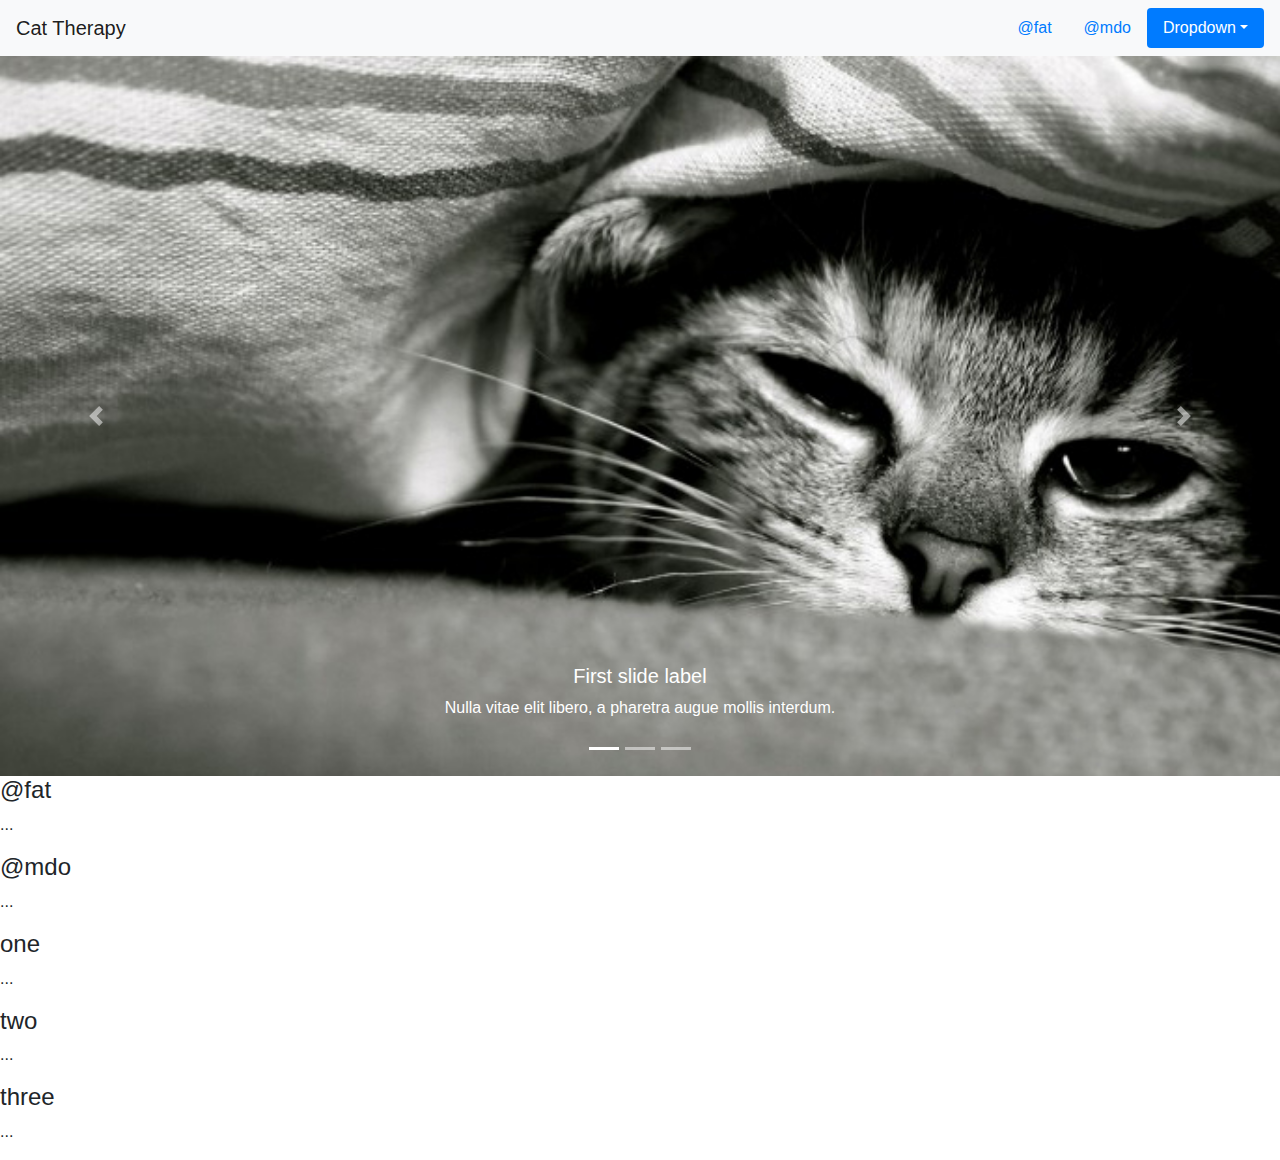
==== index.html @ 4abacbb3 "Initial Commit" ====
<!DOCTYPE html>
<html lang="en">
<head>
	<title></title>
	<link rel="stylesheet" href="https://stackpath.bootstrapcdn.com/bootstrap/4.3.1/css/bootstrap.min.css" integrity="sha384-ggOyR0iXCbMQv3Xipma34MD+dH/1fQ784/j6cY/iJTQUOhcWr7x9JvoRxT2MZw1T" crossorigin="anonymous">
	<link rel="stylesheet" type="text/css" href="carousel.css">
	<link rel="stylesheet" type="text/css" href="navbar.css">
</head>
<body>

	<nav id="navbar-example2" class="navbar navbar-light bg-light">
	  	<a class="navbar-brand" href="#">Cat Therapy</a>
	  	<ul class="nav nav-pills">
		    <li class="nav-item">
		    	<a class="nav-link" href="#fat">@fat</a>
		    </li>
		    <li class="nav-item">
		      <a class="nav-link" href="#mdo">@mdo</a>
		    </li>
		    <li class="nav-item dropdown">
		    	<a class="nav-link dropdown-toggle" data-toggle="dropdown" href="#" role="button" aria-haspopup="true" aria-expanded="false">Dropdown</a>
		      	<div class="dropdown-menu">
		        <a class="dropdown-item" href="#one">one</a>
		        <a class="dropdown-item" href="#two">two</a>
		        <div role="separator" class="dropdown-divider"></div>
		        <a class="dropdown-item" href="#three">three</a>
		      </div>
		    </li>
	 	</ul>
	</nav>

	<div data-spy="scroll" data-target="#navbar-example2" data-offset="0" class="content">
	  	
  		<div class="bd-example">

				<div id="carouselExampleCaptions" class="carousel slide" data-ride="carousel">

				<ol class="carousel-indicators">
 					<li data-target="#carouselExampleCaptions" data-slide-to="0" class="active"></li>
  					<li data-target="#carouselExampleCaptions" data-slide-to="1"></li>
  					<li data-target="#carouselExampleCaptions" data-slide-to="2"></li>
				</ol>

				<div class="carousel-inner">

  					<div class="carousel-item active">
    					<img src="images/first_cat.jpg" class="d-block w-100" alt="...">
							<div class="carousel-caption d-none d-md-block">
  							<h5>First slide label</h5>
  							<p>Nulla vitae elit libero, a pharetra augue mollis interdum.</p>
						</div>
  					</div>

  					<div class="carousel-item">
    					<img src="images/second_cat.jpeg" class="d-block w-100" alt="...">
						<div class="carousel-caption d-none d-md-block">
				          	<h5>Second slide label</h5>
				          	<p>Lorem ipsum dolor sit amet, consectetur adipiscing elit.</p>
						    </div>
 					</div>

  					<div class="carousel-item">
   						<img src="images/third_cat.jpg" class="d-block w-100" alt="...">
   						<div class="carousel-caption d-none d-md-block">
      						<h5>Third slide label</h5>
      						<p>Praesent commodo cursus magna, vel scelerisque nisl consectetur.</p>
   						</div>
 					</div>

				</div>

				<a class="carousel-control-prev" href="#carouselExampleCaptions" role="button" data-slide="prev">
     				<span class="carousel-control-prev-icon" aria-hidden="true"></span>
      				<span class="sr-only">Previous</span>
				</a>
				<a class="carousel-control-next" href="#carouselExampleCaptions" role="button" data-slide="next">
			      	<span class="carousel-control-next-icon" aria-hidden="true"></span>
			      	<span class="sr-only">Next</span>
				</a>
				</div>
		</div>
	  	

	  	<h4 id="fat">@fat</h4>
	  	<p>...</p>
	  	<h4 id="mdo">@mdo</h4>
	  	<p>...</p>
	  	<h4 id="one">one</h4>
	  	<p>...</p>
	  	<h4 id="two">two</h4>
	  	<p>...</p>
	  	<h4 id="three">three</h4>
	 	<p>...</p>
	</div>

	<script src="https://code.jquery.com/jquery-3.3.1.slim.min.js" integrity="sha384-q8i/X+965DzO0rT7abK41JStQIAqVgRVzpbzo5smXKp4YfRvH+8abtTE1Pi6jizo" crossorigin="anonymous"></script>
	<script src="https://cdnjs.cloudflare.com/ajax/libs/popper.js/1.14.7/umd/popper.min.js" integrity="sha384-UO2eT0CpHqdSJQ6hJty5KVphtPhzWj9WO1clHTMGa3JDZwrnQq4sF86dIHNDz0W1" crossorigin="anonymous"></script>
	<script src="https://stackpath.bootstrapcdn.com/bootstrap/4.3.1/js/bootstrap.min.js" integrity="sha384-JjSmVgyd0p3pXB1rRibZUAYoIIy6OrQ6VrjIEaFf/nJGzIxFDsf4x0xIM+B07jRM" crossorigin="anonymous"></script>

</body>
</html>
---- carousel.css ----
.content{
	
}

.carousel{ 

	width: 100%;
	height: 75%;

	overflow: hidden; 
}
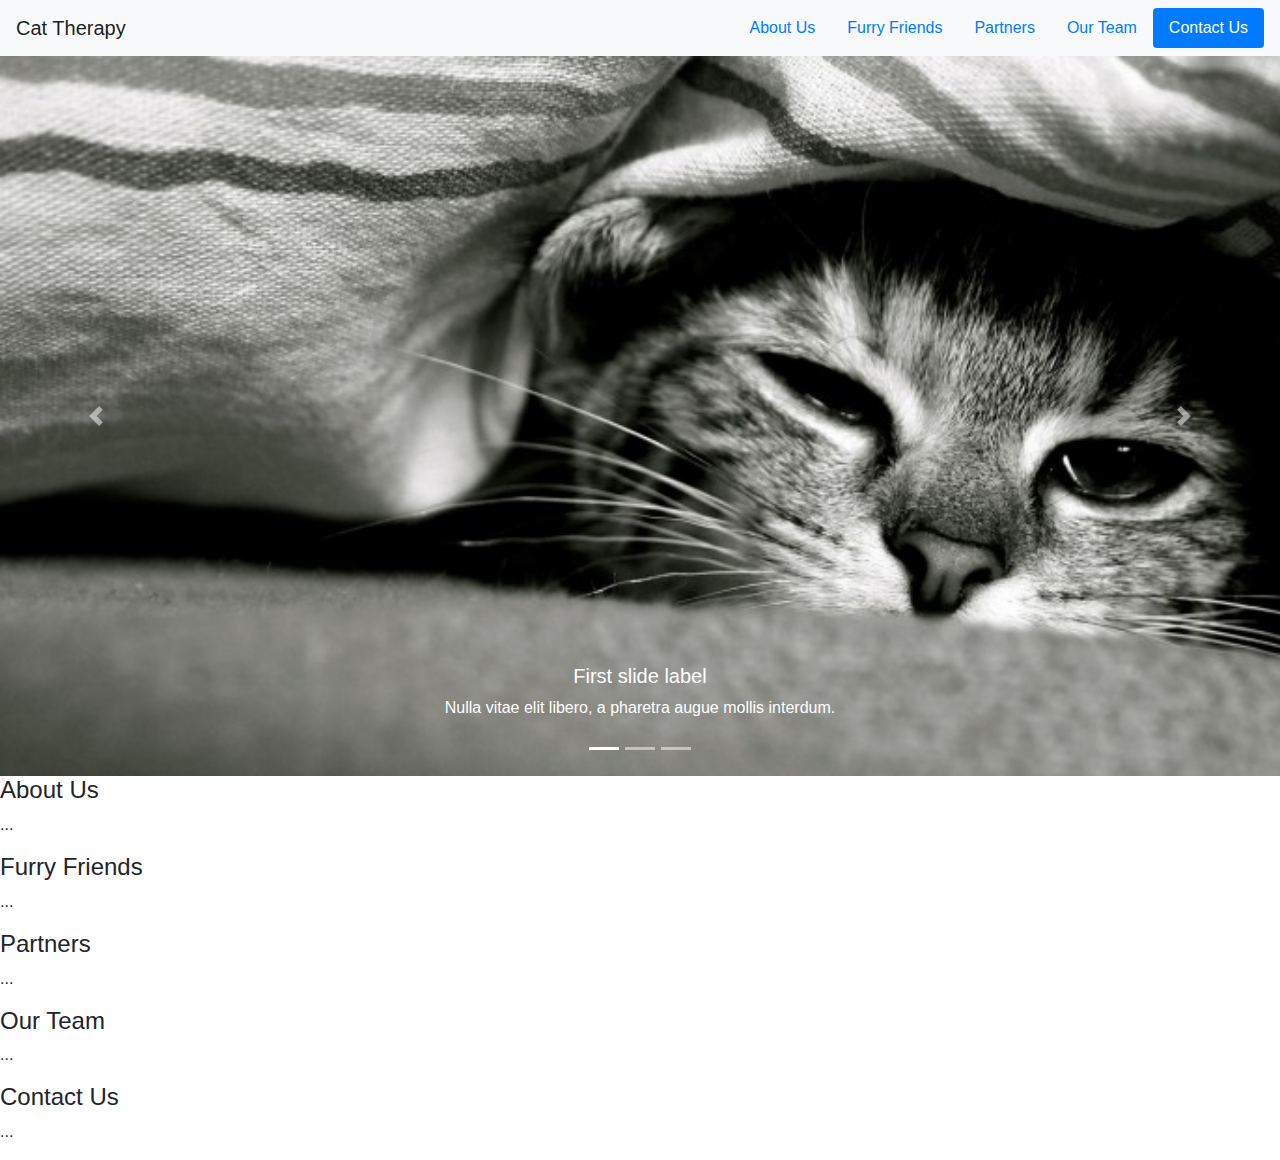
==== commit a204d2df: "Changed titles of nav bar options" ====
--- a/index.html
+++ b/index.html
@@ -12,19 +12,19 @@
 	  	<a class="navbar-brand" href="#">Cat Therapy</a>
 	  	<ul class="nav nav-pills">
 		    <li class="nav-item">
-		    	<a class="nav-link" href="#fat">@fat</a>
+		    	<a class="nav-link" href="#about-us">About Us</a>
 		    </li>
 		    <li class="nav-item">
-		      <a class="nav-link" href="#mdo">@mdo</a>
+		      <a class="nav-link" href="#furry-friends">Furry Friends</a>
 		    </li>
-		    <li class="nav-item dropdown">
-		    	<a class="nav-link dropdown-toggle" data-toggle="dropdown" href="#" role="button" aria-haspopup="true" aria-expanded="false">Dropdown</a>
-		      	<div class="dropdown-menu">
-		        <a class="dropdown-item" href="#one">one</a>
-		        <a class="dropdown-item" href="#two">two</a>
-		        <div role="separator" class="dropdown-divider"></div>
-		        <a class="dropdown-item" href="#three">three</a>
-		      </div>
+		    <li class="nav-item">
+		      <a class="nav-link" href="#partners">Partners</a>
+		    </li>
+		    <li class="nav-item">
+		      <a class="nav-link" href="#our-team">Our Team</a>
+		    </li>
+		    <li class="nav-item">
+		      <a class="nav-link" href="#contact-us">Contact Us</a>
 		    </li>
 	 	</ul>
 	</nav>
@@ -81,16 +81,17 @@
 		</div>
 	  	
 
-	  	<h4 id="fat">@fat</h4>
+	  	<h4 id="about-us">About Us</h4>
 	  	<p>...</p>
-	  	<h4 id="mdo">@mdo</h4>
+	  	<h4 id="furry-friends">Furry Friends</h4>
 	  	<p>...</p>
-	  	<h4 id="one">one</h4>
+	  	<h4 id="partners">Partners</h4>
 	  	<p>...</p>
-	  	<h4 id="two">two</h4>
+	  	<h4 id="our-team">Our Team</h4>
 	  	<p>...</p>
-	  	<h4 id="three">three</h4>
-	 	<p>...</p>
+	  	<h4 id="contact-us">Contact Us</h4>
+	  	<p>...</p>
+	  
 	</div>
 
 	<script src="https://code.jquery.com/jquery-3.3.1.slim.min.js" integrity="sha384-q8i/X+965DzO0rT7abK41JStQIAqVgRVzpbzo5smXKp4YfRvH+8abtTE1Pi6jizo" crossorigin="anonymous"></script>
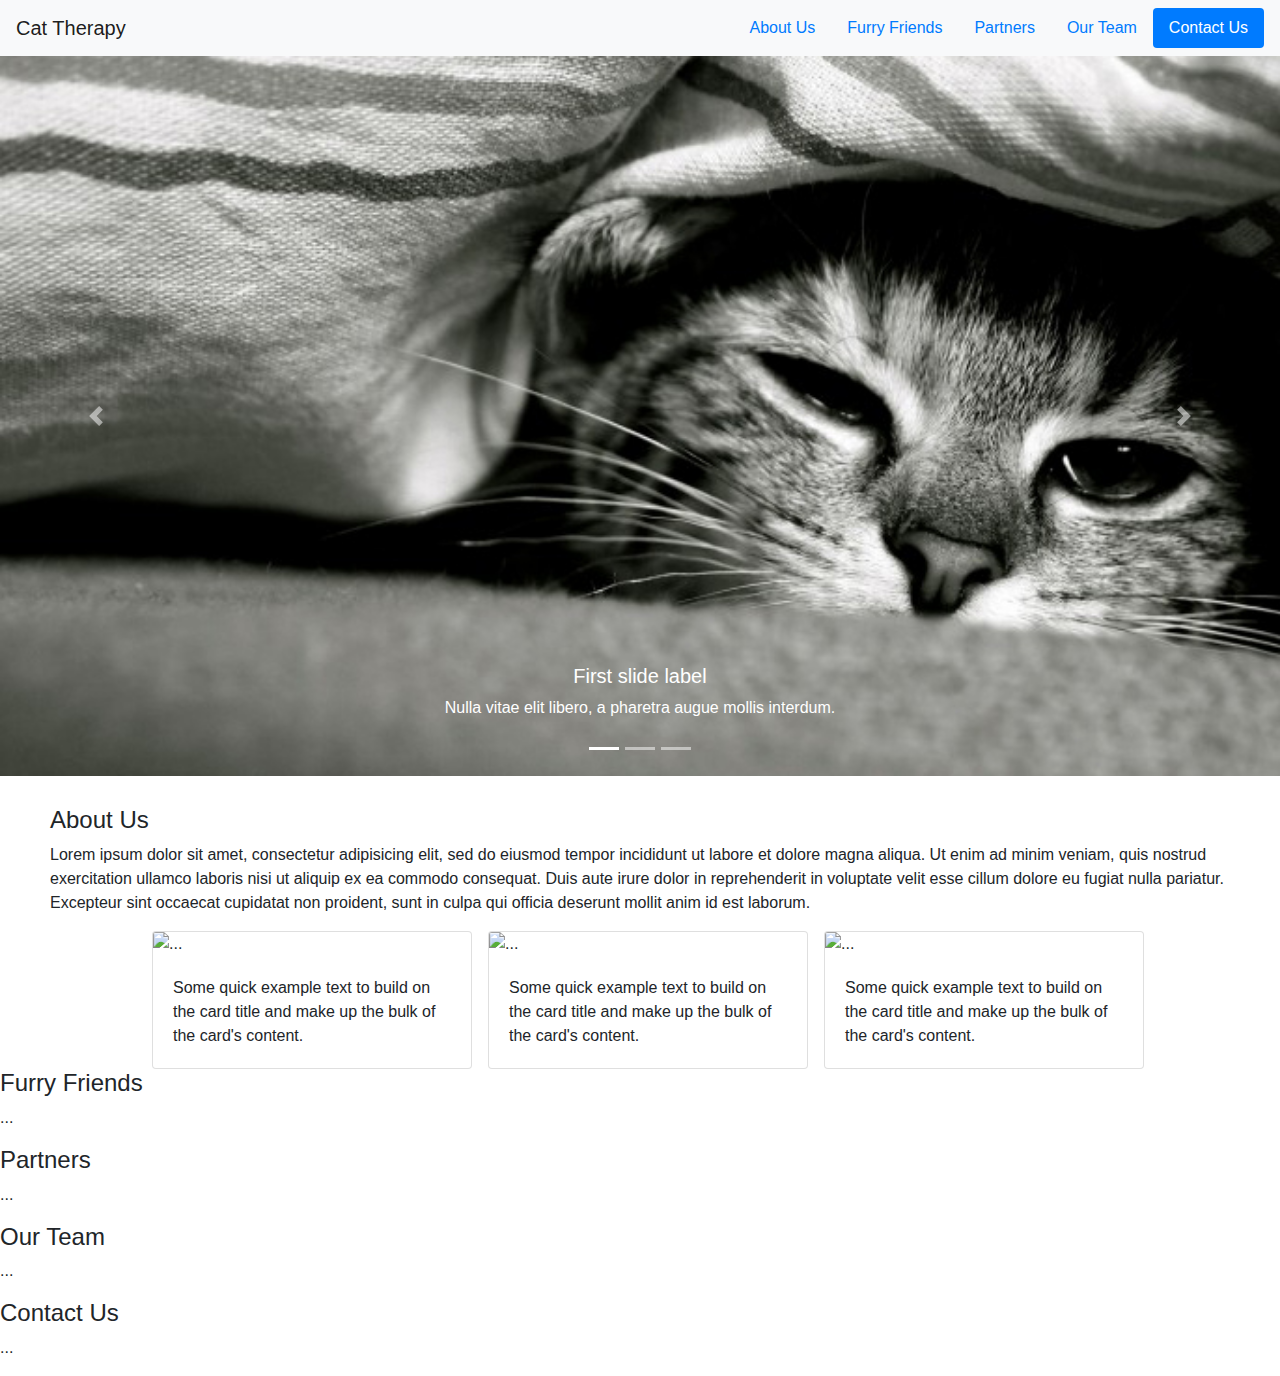
==== commit 2f0af6de: "format about us section" ====
--- a/index.html
+++ b/index.html
@@ -5,9 +5,10 @@
 	<link rel="stylesheet" href="https://stackpath.bootstrapcdn.com/bootstrap/4.3.1/css/bootstrap.min.css" integrity="sha384-ggOyR0iXCbMQv3Xipma34MD+dH/1fQ784/j6cY/iJTQUOhcWr7x9JvoRxT2MZw1T" crossorigin="anonymous">
 	<link rel="stylesheet" type="text/css" href="carousel.css">
 	<link rel="stylesheet" type="text/css" href="navbar.css">
+	<link rel="stylesheet" type="text/css" href="about_us.css">
 </head>
 <body>
-
+	<!-- Navbar Start -->
 	<nav id="navbar-example2" class="navbar navbar-light bg-light">
 	  	<a class="navbar-brand" href="#">Cat Therapy</a>
 	  	<ul class="nav nav-pills">
@@ -28,6 +29,7 @@
 		    </li>
 	 	</ul>
 	</nav>
+	<!-- Navbar end -->
 
 	<div data-spy="scroll" data-target="#navbar-example2" data-offset="0" class="content">
 	  	
@@ -80,9 +82,36 @@
 				</div>
 		</div>
 	  	
+		<!-- About us start -->
+	  	<h4 id="about-us">About Us</h4>
+	  	<p class="about-us-paragraph">Lorem ipsum dolor sit amet, consectetur adipisicing elit, sed do eiusmod
+	  	tempor incididunt ut labore et dolore magna aliqua. Ut enim ad minim veniam,
+	  	quis nostrud exercitation ullamco laboris nisi ut aliquip ex ea commodo
+	  	consequat. Duis aute irure dolor in reprehenderit in voluptate velit esse
+	  	cillum dolore eu fugiat nulla pariatur. Excepteur sint occaecat cupidatat non
+	  	proident, sunt in culpa qui officia deserunt mollit anim id est laborum.</p>
+	  	<div class="d-flex justify-content-center">
+		  	<div class="card w-25 ml-3" >
+			  	<img src="..." class="card-img-top" alt="...">
+			  	<div class="card-body">
+			    	<p class="card-text">Some quick example text to build on the card title and make up the bulk of the card's content.</p>
+			 	 </div>
+			</div>
+			<div class="card w-25 ml-3">
+			  	<img src="..." class="card-img-top" alt="...">
+			  	<div class="card-body">
+			    	<p class="card-text">Some quick example text to build on the card title and make up the bulk of the card's content.</p>
+			 	 </div>
+			</div>
+			<div class="card w-25 ml-3">
+			  	<img src="..." class="card-img-top" alt="...">
+			  	<div class="card-body">
+			    	<p class="card-text">Some quick example text to build on the card title and make up the bulk of the card's content.</p>
+			 	 </div>
+			</div>
+		</div>
+		<!-- About us end -->
 
-	  	<h4 id="about-us">About Us</h4>
-	  	<p>...</p>
 	  	<h4 id="furry-friends">Furry Friends</h4>
 	  	<p>...</p>
 	  	<h4 id="partners">Partners</h4>
--- a/about_us.css
+++ b/about_us.css
@@ -0,0 +1,16 @@
+
+#about-us{
+	margin-top: 30px;
+}
+
+.about-us-paragraph, #about-us{
+	margin-left: 50px;
+	margin-right: 50px;
+}
+
+/*.about-us-cards{
+	display: flex;
+	justify-content: center;
+}
+*/
+
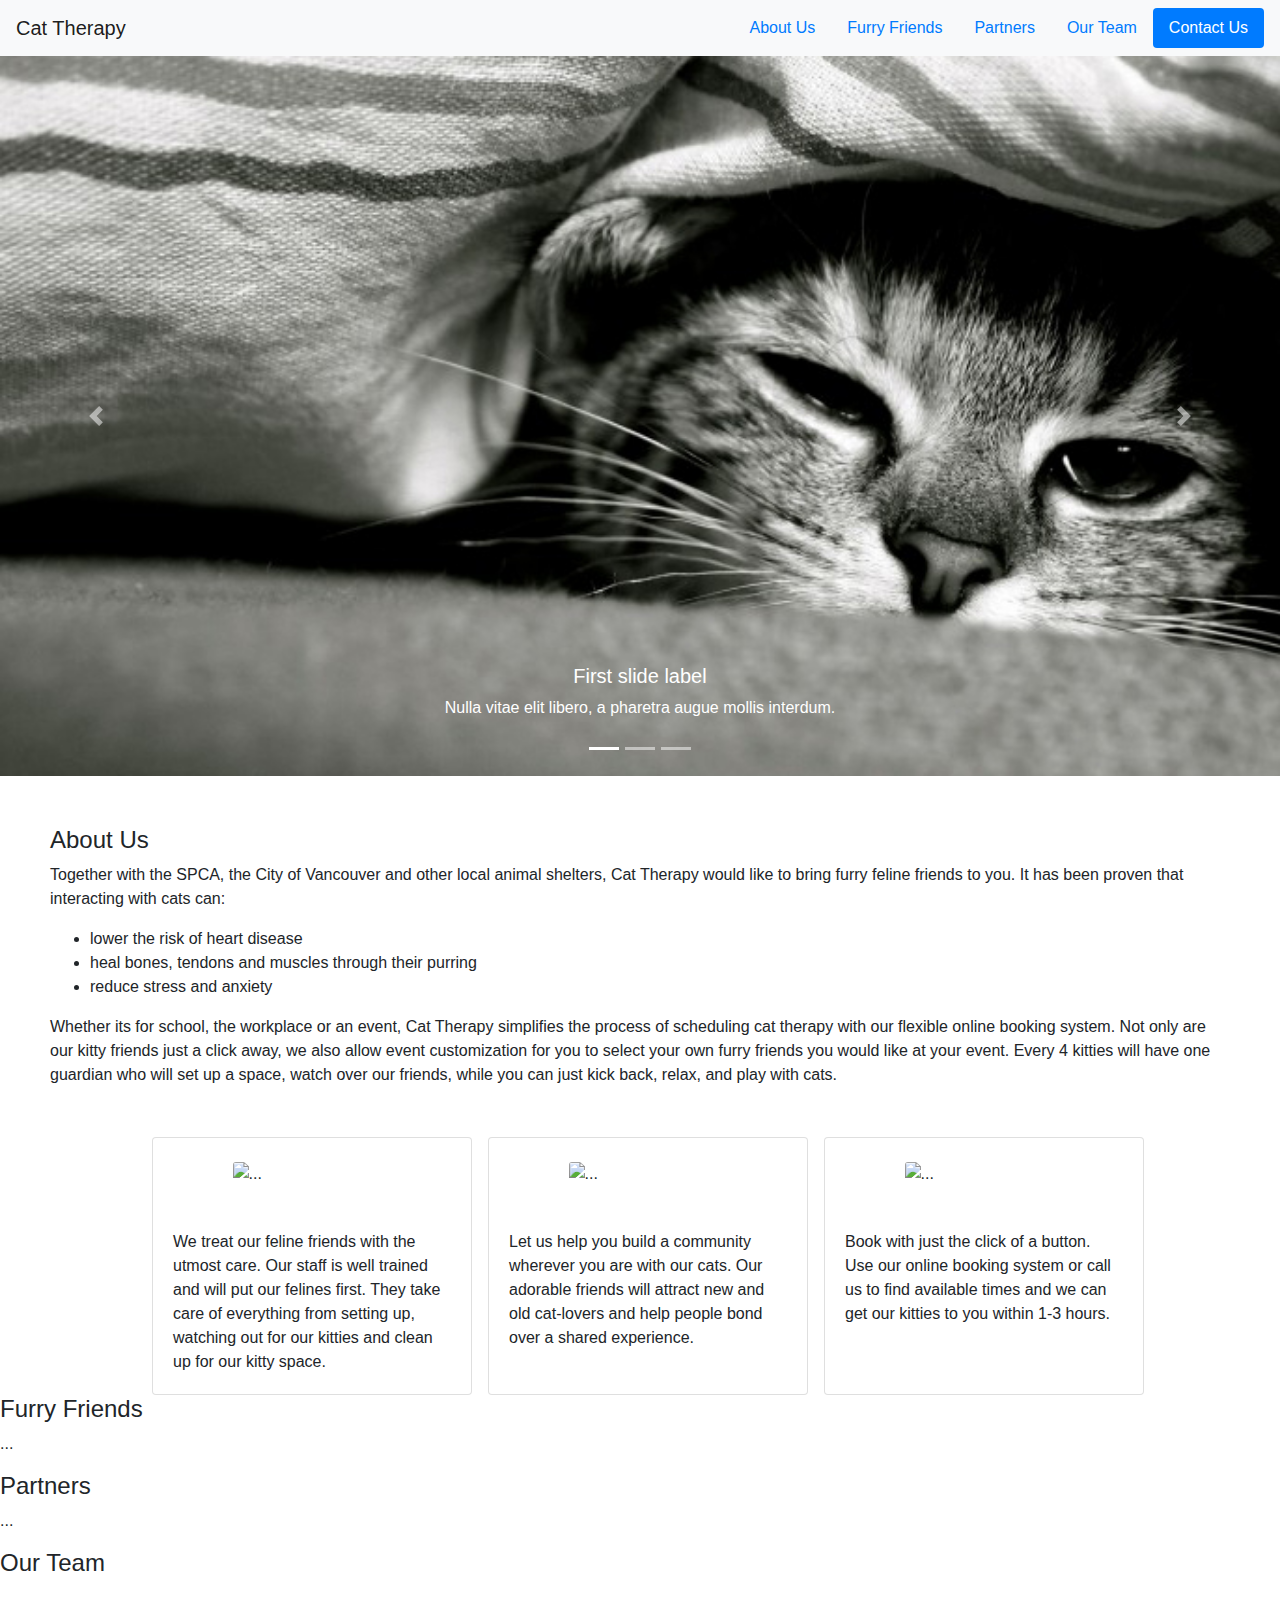
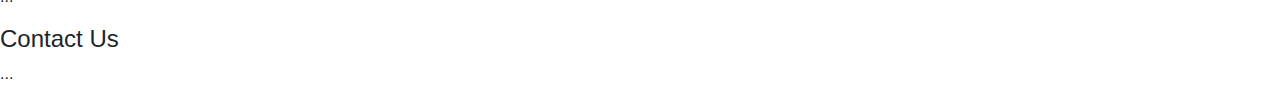
==== commit cb48366d: "Add content to the about us section" ====
--- a/index.html
+++ b/index.html
@@ -84,29 +84,31 @@
 	  	
 		<!-- About us start -->
 	  	<h4 id="about-us">About Us</h4>
-	  	<p class="about-us-paragraph">Lorem ipsum dolor sit amet, consectetur adipisicing elit, sed do eiusmod
-	  	tempor incididunt ut labore et dolore magna aliqua. Ut enim ad minim veniam,
-	  	quis nostrud exercitation ullamco laboris nisi ut aliquip ex ea commodo
-	  	consequat. Duis aute irure dolor in reprehenderit in voluptate velit esse
-	  	cillum dolore eu fugiat nulla pariatur. Excepteur sint occaecat cupidatat non
-	  	proident, sunt in culpa qui officia deserunt mollit anim id est laborum.</p>
-	  	<div class="d-flex justify-content-center">
-		  	<div class="card w-25 ml-3" >
-			  	<img src="..." class="card-img-top" alt="...">
+	  	<p class="about-us-paragraph"> Together with the SPCA, the City of Vancouver and other local animal shelters, Cat Therapy would like to bring furry feline friends to you. It has been proven that interacting with cats can:
+	  		<ul class="about-us-paragraph">
+	  			<li> lower the risk of heart disease </li>
+	  			<li> heal bones, tendons and muscles through their purring</li>
+	  			<li> reduce stress and anxiety </li>
+	  		</ul>
+	  	</p>
+	  	<p class="about-us-paragraph"> Whether its for school, the workplace or an event, Cat Therapy simplifies the process of scheduling cat therapy with our flexible online booking system. Not only are our kitty friends just a click away, we also allow event customization for you to select your own furry friends you would like at your event. Every 4 kitties will have one guardian who will set up a space, watch over our friends, while you can just kick back, relax, and play with cats.</p>
+	  	<div class="cards d-flex justify-content-center">
+		  	<div class="card w-25 ml-3 " >
+			  	<img src="images/heart-2.svg" class="card-img-top w-50 mx-auto mt-4 mb-4" alt="...">
 			  	<div class="card-body">
-			    	<p class="card-text">Some quick example text to build on the card title and make up the bulk of the card's content.</p>
+			    	<p class="card-text">We treat our feline friends with the utmost care. Our staff is well trained and will put our felines first. They take care of everything from setting up, watching out for our kitties and clean up for our kitty space.</p>
 			 	 </div>
 			</div>
 			<div class="card w-25 ml-3">
-			  	<img src="..." class="card-img-top" alt="...">
+			  	<img src="images/multiple-11.svg" class="card-img-top w-50 mx-auto mt-4 mb-4" alt="...">
 			  	<div class="card-body">
-			    	<p class="card-text">Some quick example text to build on the card title and make up the bulk of the card's content.</p>
+			    	<p class="card-text">Let us help you build a community wherever you are with our cats. Our adorable friends will attract new and old cat-lovers and help people bond over a shared experience.</p>
 			 	 </div>
 			</div>
 			<div class="card w-25 ml-3">
-			  	<img src="..." class="card-img-top" alt="...">
+			  	<img src="images/flash-21.svg" class="card-img-top w-50 mx-auto mt-4 mb-4" alt="...">
 			  	<div class="card-body">
-			    	<p class="card-text">Some quick example text to build on the card title and make up the bulk of the card's content.</p>
+			    	<p class="card-text">Book with just the click of a button. Use our online booking system or call us to find available times and we can get our kitties to you within 1-3 hours.</p>
 			 	 </div>
 			</div>
 		</div>
--- a/about_us.css
+++ b/about_us.css
@@ -1,6 +1,6 @@
 
 #about-us{
-	margin-top: 30px;
+	margin-top: 50px;
 }
 
 .about-us-paragraph, #about-us{
@@ -8,6 +8,9 @@
 	margin-right: 50px;
 }
 
+.cards{
+	margin-top: 50px;
+}
 /*.about-us-cards{
 	display: flex;
 	justify-content: center;
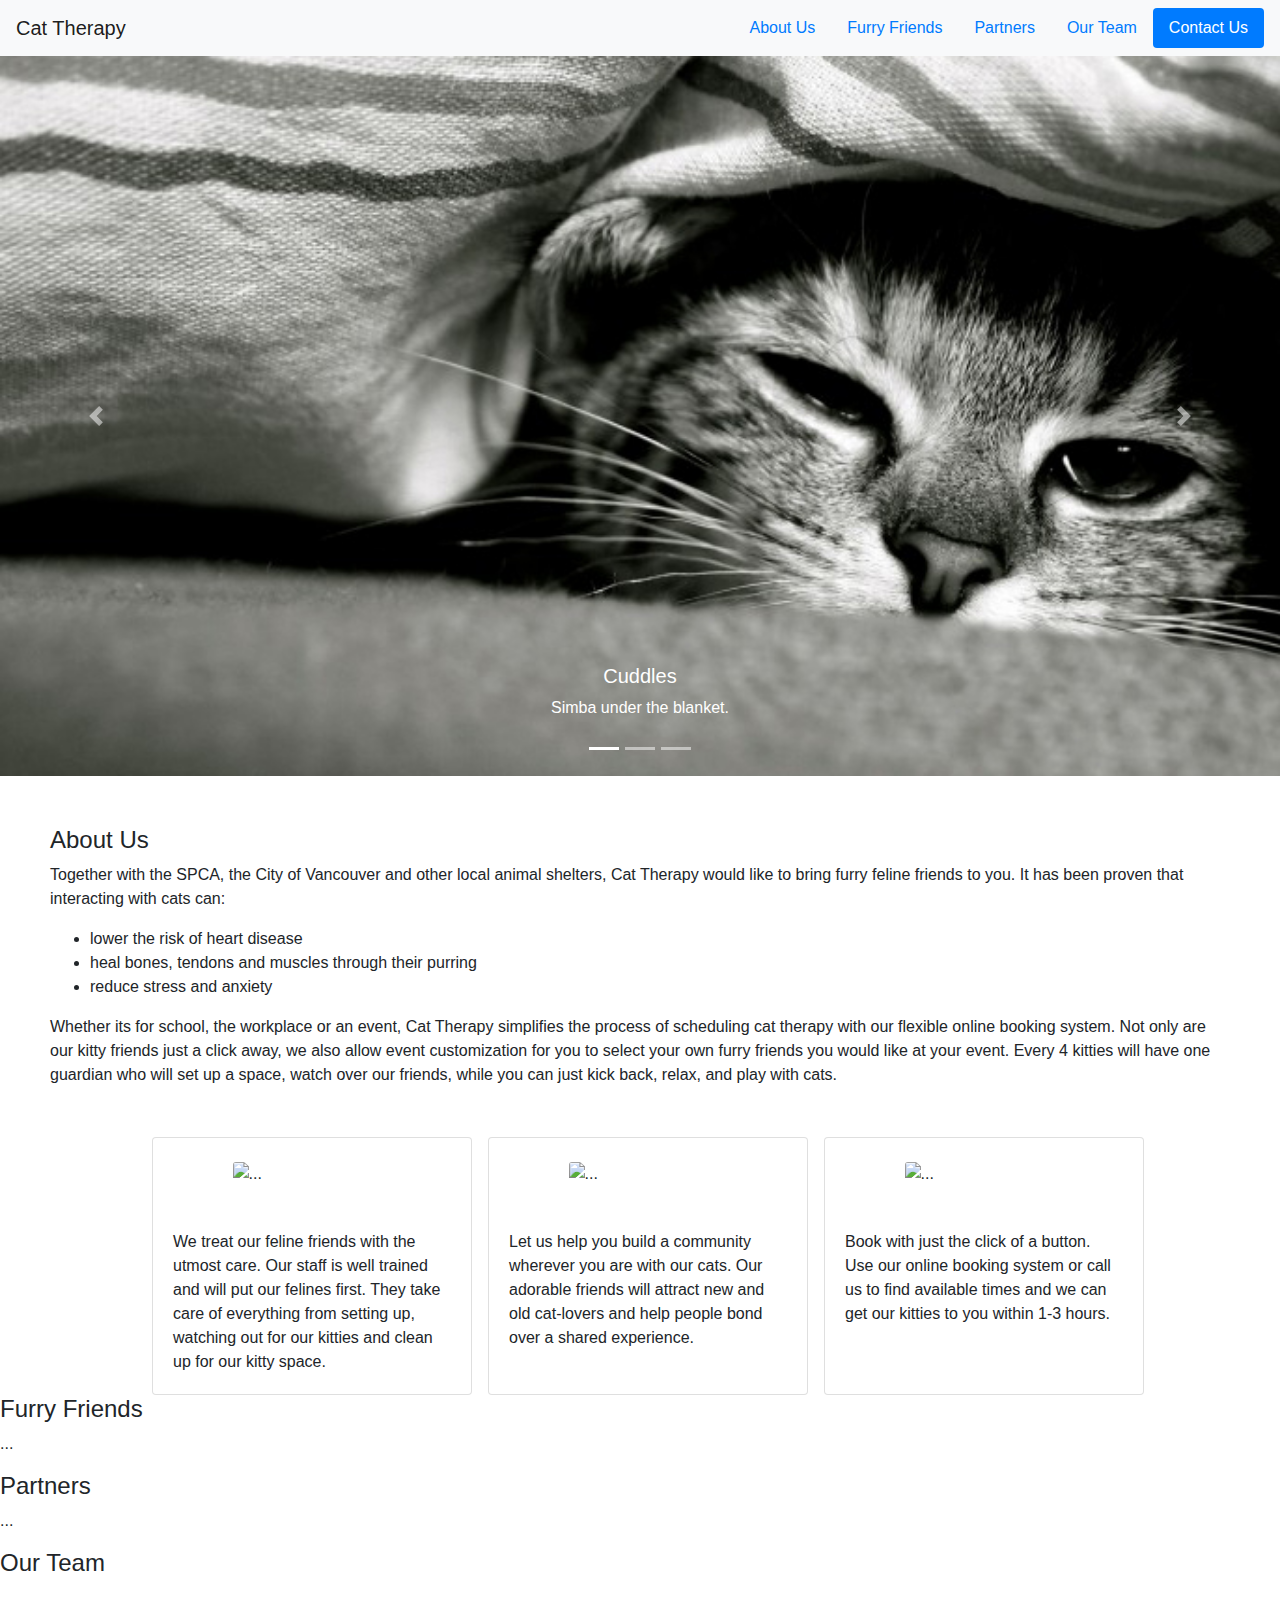
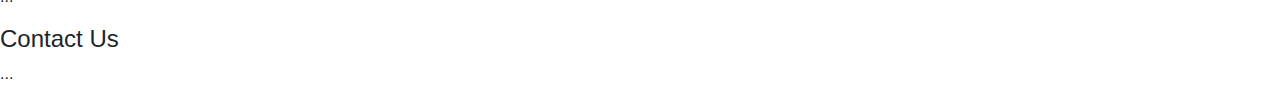
==== commit 52d5601c: "Edit carousel text" ====
--- a/index.html
+++ b/index.html
@@ -48,24 +48,24 @@
   					<div class="carousel-item active">
     					<img src="images/first_cat.jpg" class="d-block w-100" alt="...">
 							<div class="carousel-caption d-none d-md-block">
-  							<h5>First slide label</h5>
-  							<p>Nulla vitae elit libero, a pharetra augue mollis interdum.</p>
+  							<h5>Cuddles</h5>
+  							<p>Simba under the blanket.</p>
 						</div>
   					</div>
 
   					<div class="carousel-item">
     					<img src="images/second_cat.jpeg" class="d-block w-100" alt="...">
 						<div class="carousel-caption d-none d-md-block">
-				          	<h5>Second slide label</h5>
-				          	<p>Lorem ipsum dolor sit amet, consectetur adipiscing elit.</p>
+				          	<h5>Naps</h5>
+				          	<p>Kita resting under the warm sun.</p>
 						    </div>
  					</div>
 
   					<div class="carousel-item">
    						<img src="images/third_cat.jpg" class="d-block w-100" alt="...">
    						<div class="carousel-caption d-none d-md-block">
-      						<h5>Third slide label</h5>
-      						<p>Praesent commodo cursus magna, vel scelerisque nisl consectetur.</p>
+      						<h5>Relax</h5>
+      						<p>Fiore rubbing the couch.</p>
    						</div>
  					</div>
 
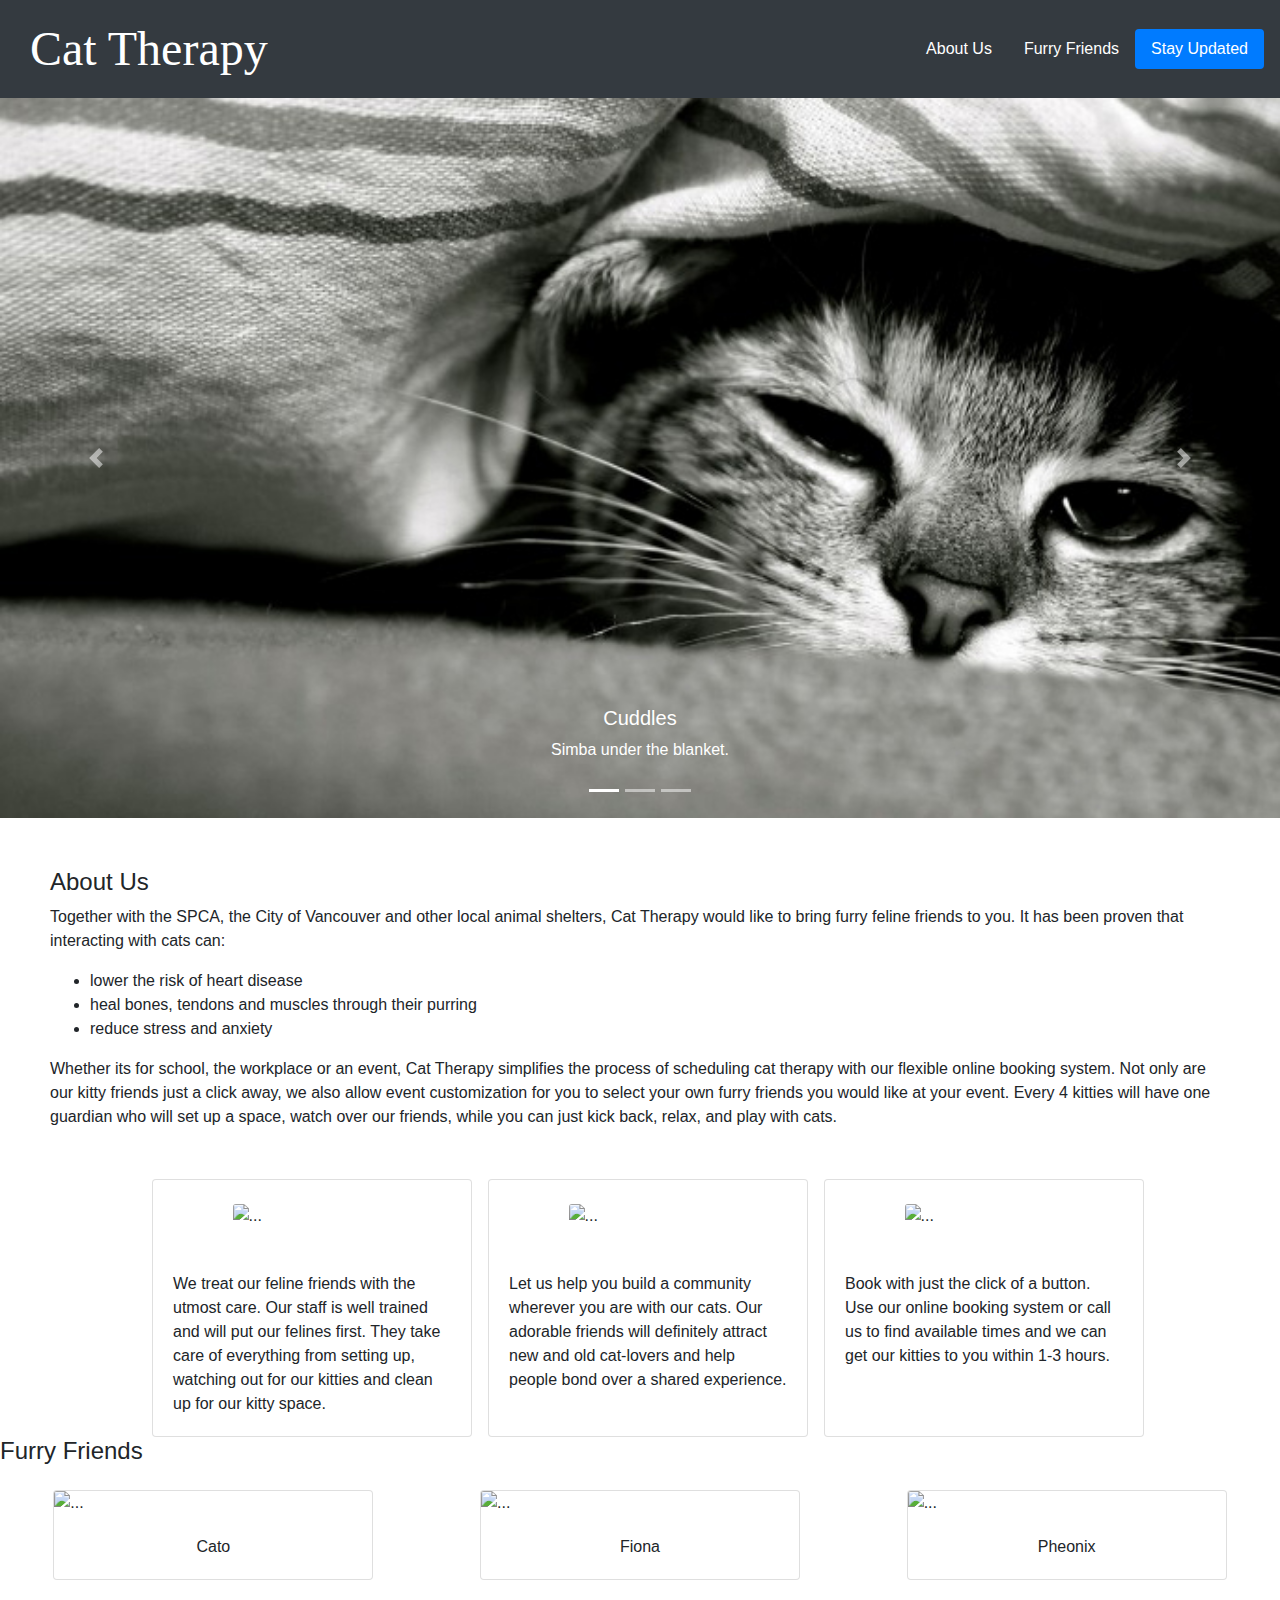
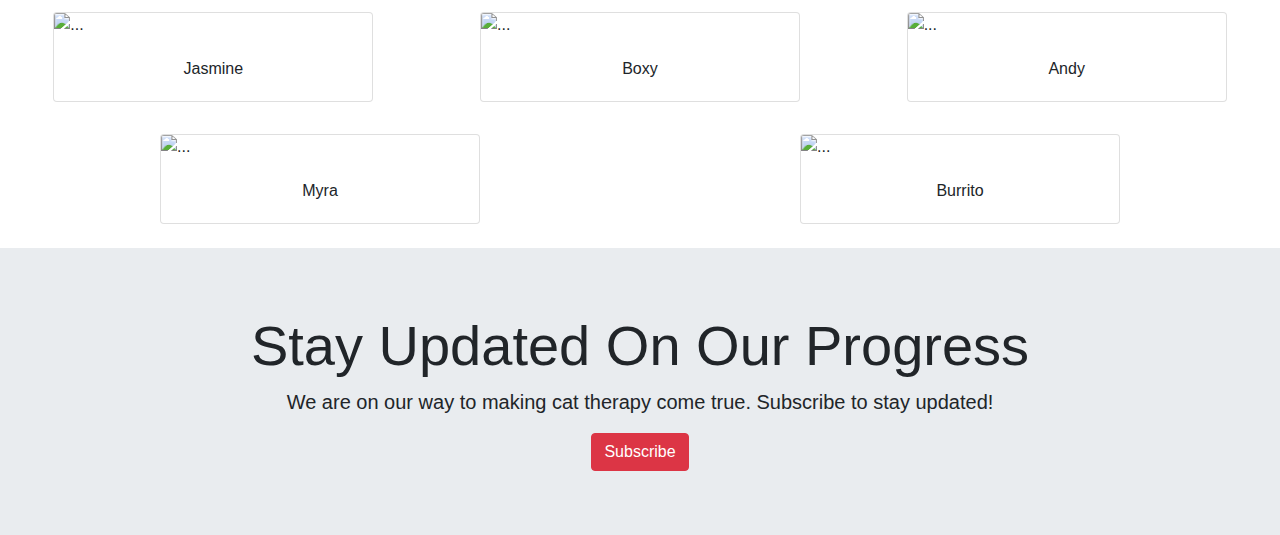
==== commit 5e21ddb3: "Add jumbotron for stay updated" ====
--- a/index.html
+++ b/index.html
@@ -6,26 +6,21 @@
 	<link rel="stylesheet" type="text/css" href="carousel.css">
 	<link rel="stylesheet" type="text/css" href="navbar.css">
 	<link rel="stylesheet" type="text/css" href="about_us.css">
+	<link rel="stylesheet" type="text/css" href="furry_friends.css">
 </head>
 <body>
 	<!-- Navbar Start -->
-	<nav id="navbar-example2" class="navbar navbar-light bg-light">
+	<nav id="navbar-example2" class="navbar navbar-dark bg-dark">
 	  	<a class="navbar-brand" href="#">Cat Therapy</a>
 	  	<ul class="nav nav-pills">
 		    <li class="nav-item">
 		    	<a class="nav-link" href="#about-us">About Us</a>
 		    </li>
 		    <li class="nav-item">
-		      <a class="nav-link" href="#furry-friends">Furry Friends</a>
+		    	<a class="nav-link" href="#furry-friends">Furry Friends</a>
 		    </li>
 		    <li class="nav-item">
-		      <a class="nav-link" href="#partners">Partners</a>
-		    </li>
-		    <li class="nav-item">
-		      <a class="nav-link" href="#our-team">Our Team</a>
-		    </li>
-		    <li class="nav-item">
-		      <a class="nav-link" href="#contact-us">Contact Us</a>
+		     	<a class="nav-link" href="#stay-updated">Stay Updated</a>
 		    </li>
 	 	</ul>
 	</nav>
@@ -102,7 +97,7 @@
 			<div class="card w-25 ml-3">
 			  	<img src="images/multiple-11.svg" class="card-img-top w-50 mx-auto mt-4 mb-4" alt="...">
 			  	<div class="card-body">
-			    	<p class="card-text">Let us help you build a community wherever you are with our cats. Our adorable friends will attract new and old cat-lovers and help people bond over a shared experience.</p>
+			    	<p class="card-text">Let us help you build a community wherever you are with our cats. Our adorable friends will definitely attract new and old cat-lovers and help people bond over a shared experience.</p>
 			 	 </div>
 			</div>
 			<div class="card w-25 ml-3">
@@ -115,14 +110,65 @@
 		<!-- About us end -->
 
 	  	<h4 id="furry-friends">Furry Friends</h4>
-	  	<p>...</p>
-	  	<h4 id="partners">Partners</h4>
-	  	<p>...</p>
-	  	<h4 id="our-team">Our Team</h4>
-	  	<p>...</p>
-	  	<h4 id="contact-us">Contact Us</h4>
-	  	<p>...</p>
-	  
+	  	<div class="furry-friends d-flex flex-wrap justify-content-around">
+	  		<div class="card ml-3 mr-3 mt-3 mb-3 " style="width: 20rem;">
+  				<img src="images/cato.jpg" class="card-img-top" alt="...">
+  				<div class="card-body">
+   					<p class="card-text text-center cat-card">Cato</p>
+ 				</div>
+			</div>
+			<div class="card ml-3 mr-3 mt-3 mb-3 " style="width: 20rem;">
+  				<img src="images/fiona.jpg" class="card-img-top" alt="...">
+  				<div class="card-body">
+   					<p class="card-text text-center cat-card">Fiona</p>
+ 				</div>
+			</div>
+			<div class="card ml-3 mr-3 mt-3 mb-3 " style="width: 20rem;">
+  				<img src="images/pheonix.jpg" class="card-img-top" alt="...">
+  				<div class="card-body">
+   					<p class="card-text text-center cat-card">Pheonix</p>
+ 				</div>
+			</div>
+			<div class="card ml-3 mr-3 mt-3 mb-3 " style="width: 20rem;">
+  				<img src="images/jasmine.jpg" class="card-img-top" alt="...">
+  				<div class="card-body">
+   					<p class="card-text text-center cat-card">Jasmine</p>
+ 				</div>
+			</div><div class="card ml-3 mr-3 mt-3 mb-3 " style="width: 20rem;">
+  				<img src="images/boxy.jpg" class="card-img-top" alt="...">
+  				<div class="card-body">
+   					<p class="card-text text-center cat-card">Boxy</p>
+ 				</div>
+			</div>
+			<div class="card ml-3 mr-3 mt-3 mb-3 " style="width: 20rem;">
+  				<img src="images/andy.jpg" class="card-img-top" alt="...">
+  				<div class="card-body">
+   					<p class="card-text text-center cat-card">Andy</p>
+ 				</div>
+			</div><div class="card ml-3 mr-3 mt-3 mb-3 " style="width: 20rem;">
+  				<img src="images/myra.jpg" class="card-img-top" alt="...">
+  				<div class="card-body">
+   					<p class="card-text text-center cat-card">Myra</p>
+ 				</div>
+			</div>
+			<div class="card ml-3 mr-3 mt-3 mb-3 " style="width: 20rem;">
+  				<img src="images/burrito.jpg" class="card-img-top" alt="...">
+  				<div class="card-body">
+   					<p class="card-text text-center cat-card">Burrito</p>
+ 				</div>
+			</div>
+	  	</div>
+
+	  	<h4 id="stay-updated"></h4>
+	  	<div class="jumbotron jumbotron-fluid mb-0">
+  			<div class="container text-center ">
+   				 <h1 class="display-4">Stay Updated On Our Progress</h1>
+   				 <p class="lead">We are on our way to making cat therapy come true. Subscribe to stay updated!</p>
+   				 <button type="button" class="btn btn-danger">Subscribe</button>
+ 			 </div>
+		</div>
+	 
+	  	
 	</div>
 
 	<script src="https://code.jquery.com/jquery-3.3.1.slim.min.js" integrity="sha384-q8i/X+965DzO0rT7abK41JStQIAqVgRVzpbzo5smXKp4YfRvH+8abtTE1Pi6jizo" crossorigin="anonymous"></script>
--- a/navbar.css
+++ b/navbar.css
@@ -0,0 +1,14 @@
+.navbar-brand{
+	font-family: "Times New Roman";
+	font-size: 48px;
+
+	margin-left: 14px;
+}
+
+.nav-link{
+	color: #FFFFFF;
+}
+
+.nav-link:hover {
+	color: #000000;
+}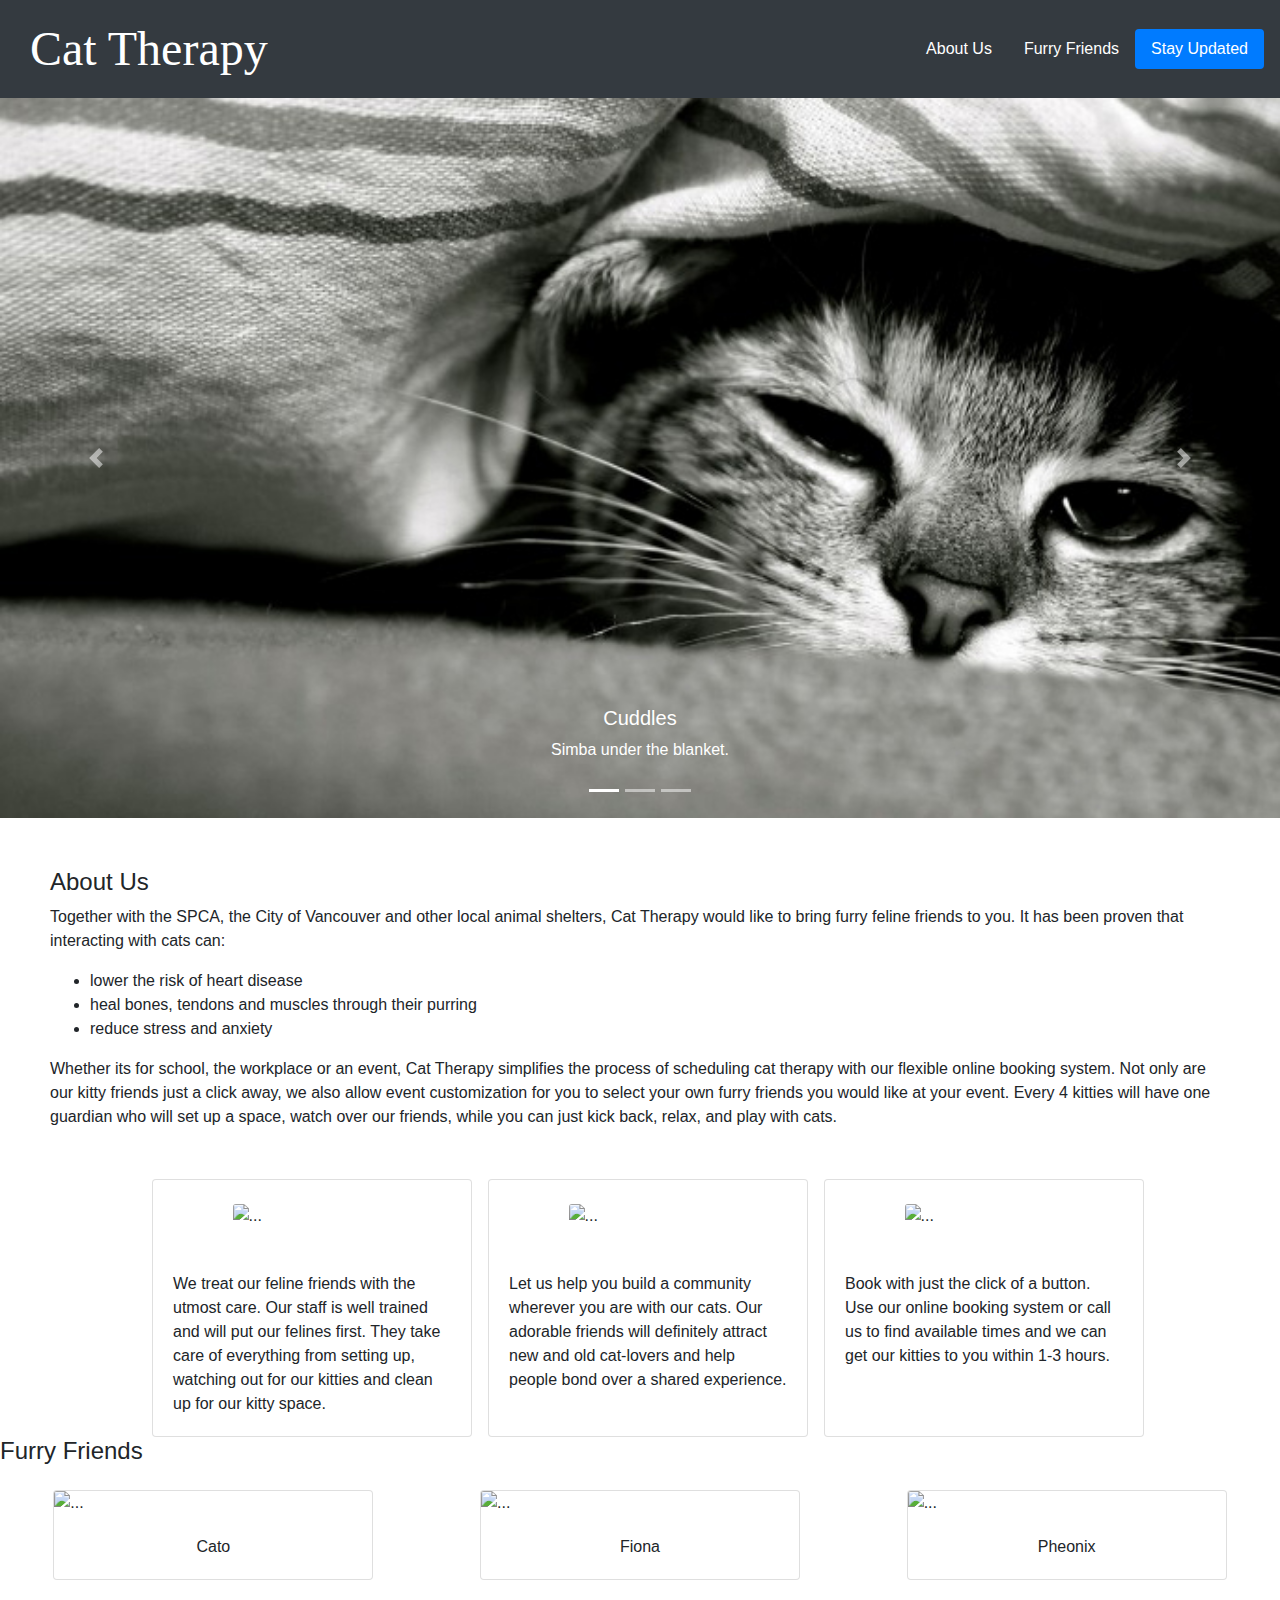
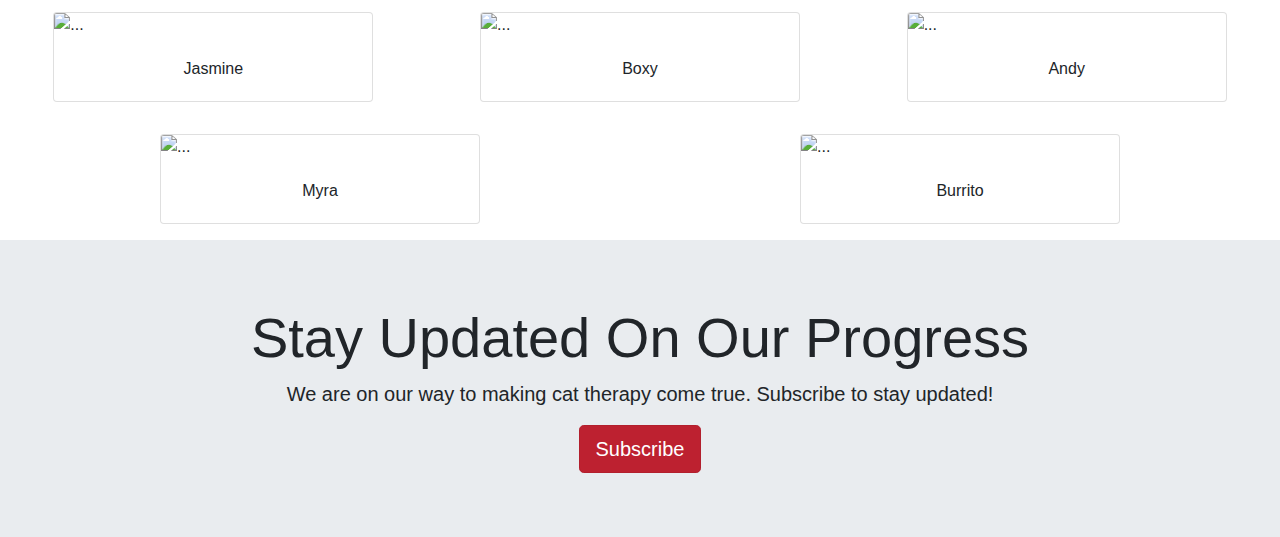
==== commit b35d4ed0: "Add form to subscribe page" ====
--- a/index.html
+++ b/index.html
@@ -1,7 +1,7 @@
 <!DOCTYPE html>
 <html lang="en">
 <head>
-	<title></title>
+	<title>Cat Therapy</title>
 	<link rel="stylesheet" href="https://stackpath.bootstrapcdn.com/bootstrap/4.3.1/css/bootstrap.min.css" integrity="sha384-ggOyR0iXCbMQv3Xipma34MD+dH/1fQ784/j6cY/iJTQUOhcWr7x9JvoRxT2MZw1T" crossorigin="anonymous">
 	<link rel="stylesheet" type="text/css" href="carousel.css">
 	<link rel="stylesheet" type="text/css" href="navbar.css">
@@ -110,7 +110,7 @@
 		<!-- About us end -->
 
 	  	<h4 id="furry-friends">Furry Friends</h4>
-	  	<div class="furry-friends d-flex flex-wrap justify-content-around">
+	  	<div class="furry-friends d-flex flex-wrap justify-content-around mb-0">
 	  		<div class="card ml-3 mr-3 mt-3 mb-3 " style="width: 20rem;">
   				<img src="images/cato.jpg" class="card-img-top" alt="...">
   				<div class="card-body">
@@ -158,13 +158,11 @@
  				</div>
 			</div>
 	  	</div>
-
-	  	<h4 id="stay-updated"></h4>
-	  	<div class="jumbotron jumbotron-fluid mb-0">
+	  	<div id="stay-updated" class="jumbotron jumbotron-fluid mb-0">
   			<div class="container text-center ">
    				 <h1 class="display-4">Stay Updated On Our Progress</h1>
    				 <p class="lead">We are on our way to making cat therapy come true. Subscribe to stay updated!</p>
-   				 <button type="button" class="btn btn-danger">Subscribe</button>
+   				 <a href="subscribe.html" target="_blank" class="btn btn-danger btn-lg active" role="button" aria-pressed="true">Subscribe</a>
  			 </div>
 		</div>
 	 
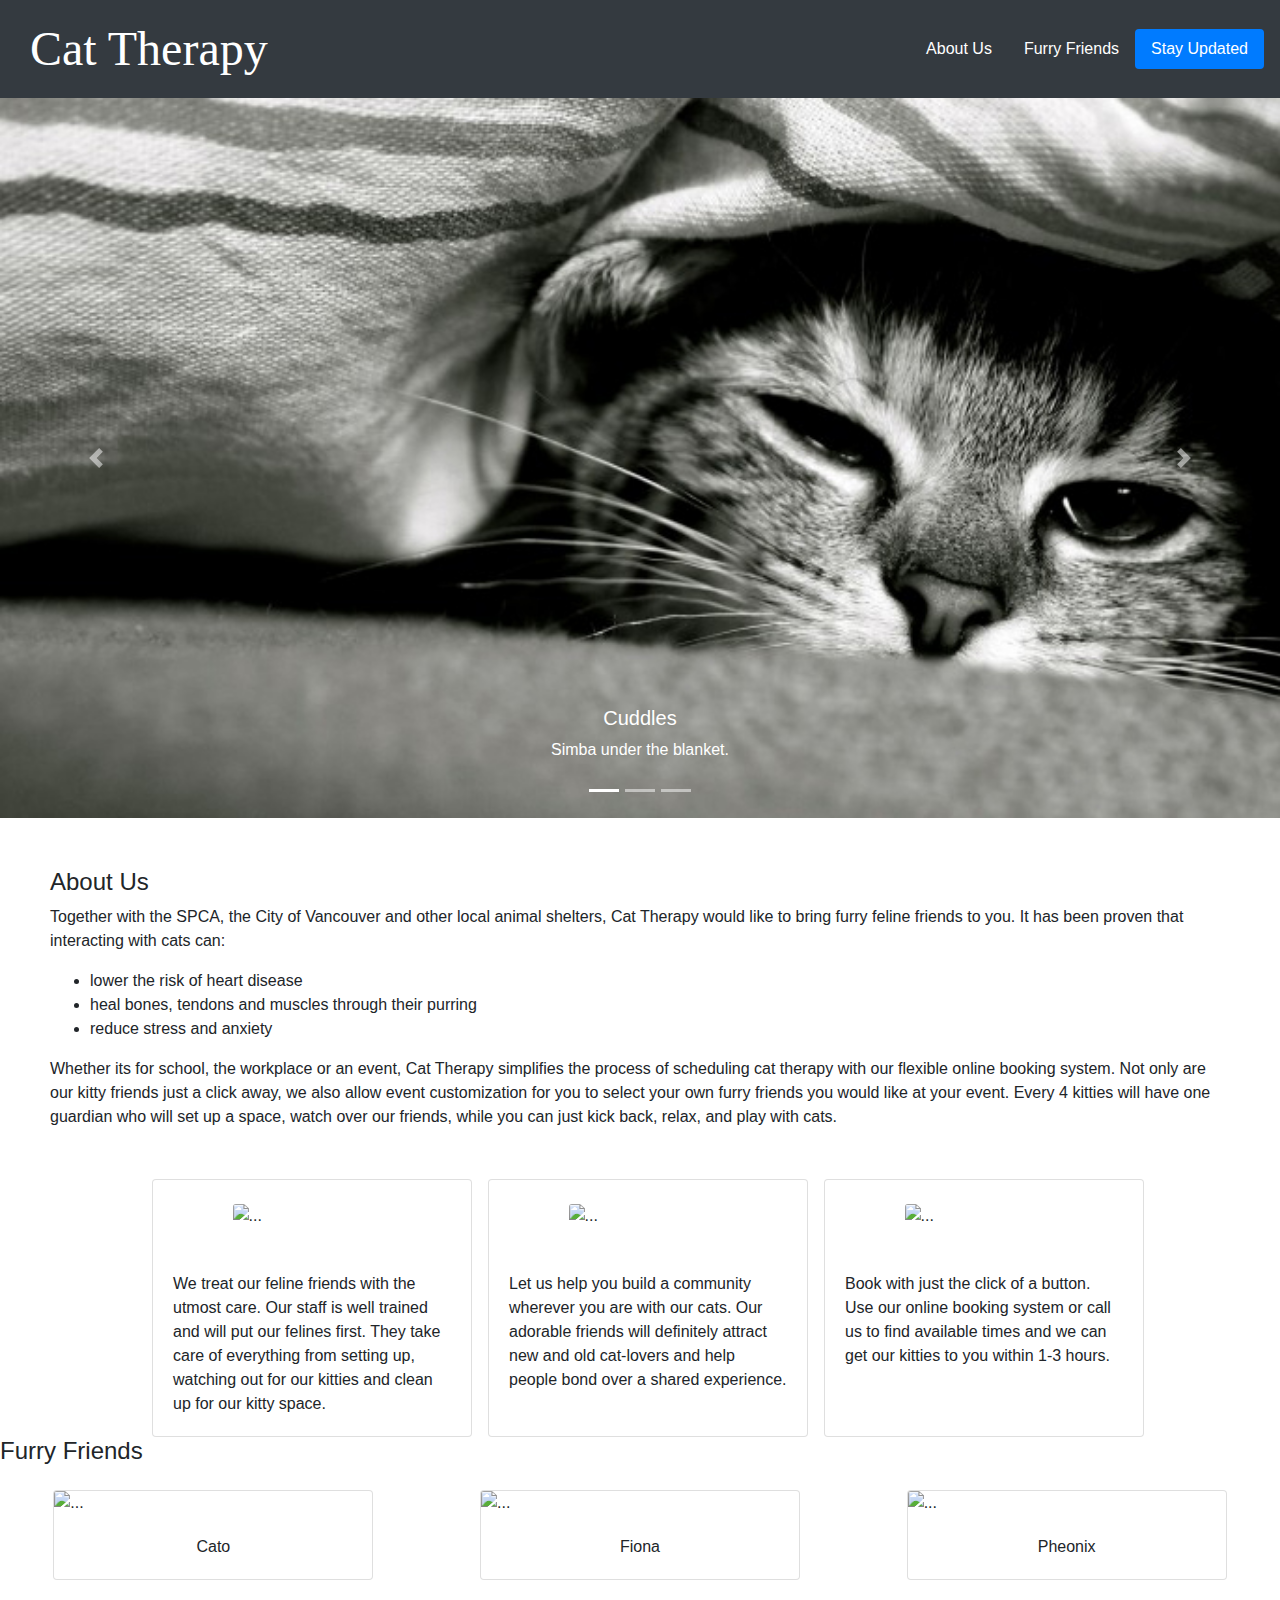
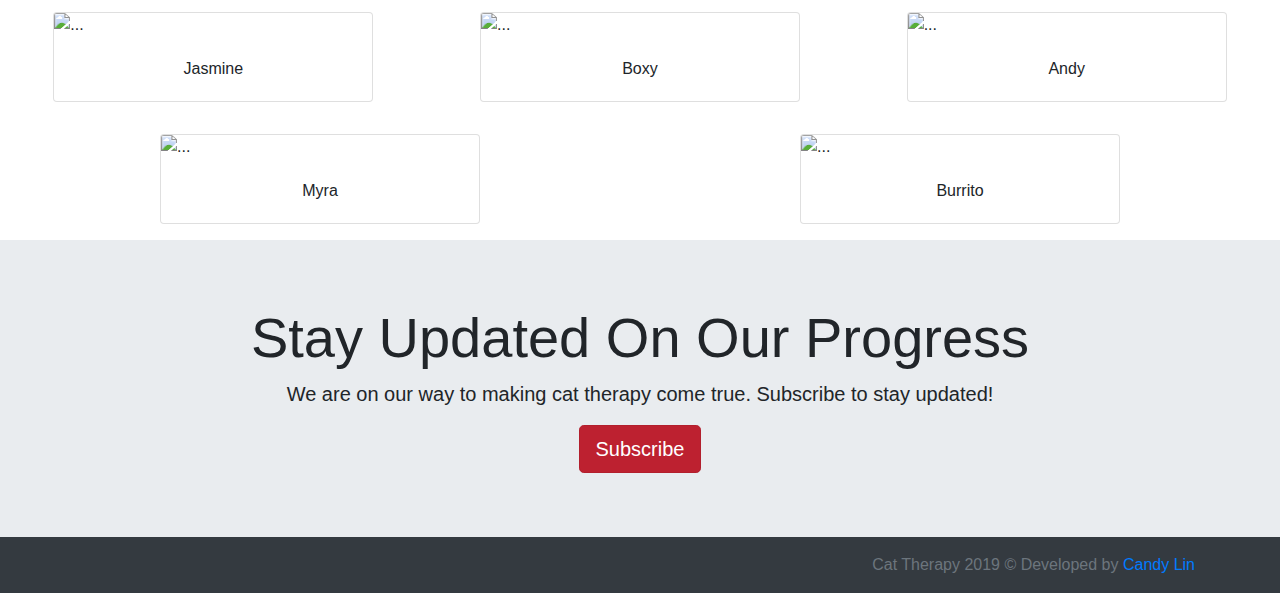
==== commit 2e27b0df: "Add footer with link to github" ====
--- a/index.html
+++ b/index.html
@@ -169,6 +169,12 @@
 	  	
 	</div>
 
+	<footer class="footer mt-auto py-3 bg-dark">
+  		<div class="container d-flex justify-content-end">
+    		<span class=" text-muted ">Cat Therapy 2019 © Developed by <a href="https://github.com/ckanelin">Candy Lin</a></span>
+  		</div>
+	</footer>
+
 	<script src="https://code.jquery.com/jquery-3.3.1.slim.min.js" integrity="sha384-q8i/X+965DzO0rT7abK41JStQIAqVgRVzpbzo5smXKp4YfRvH+8abtTE1Pi6jizo" crossorigin="anonymous"></script>
 	<script src="https://cdnjs.cloudflare.com/ajax/libs/popper.js/1.14.7/umd/popper.min.js" integrity="sha384-UO2eT0CpHqdSJQ6hJty5KVphtPhzWj9WO1clHTMGa3JDZwrnQq4sF86dIHNDz0W1" crossorigin="anonymous"></script>
 	<script src="https://stackpath.bootstrapcdn.com/bootstrap/4.3.1/js/bootstrap.min.js" integrity="sha384-JjSmVgyd0p3pXB1rRibZUAYoIIy6OrQ6VrjIEaFf/nJGzIxFDsf4x0xIM+B07jRM" crossorigin="anonymous"></script>
